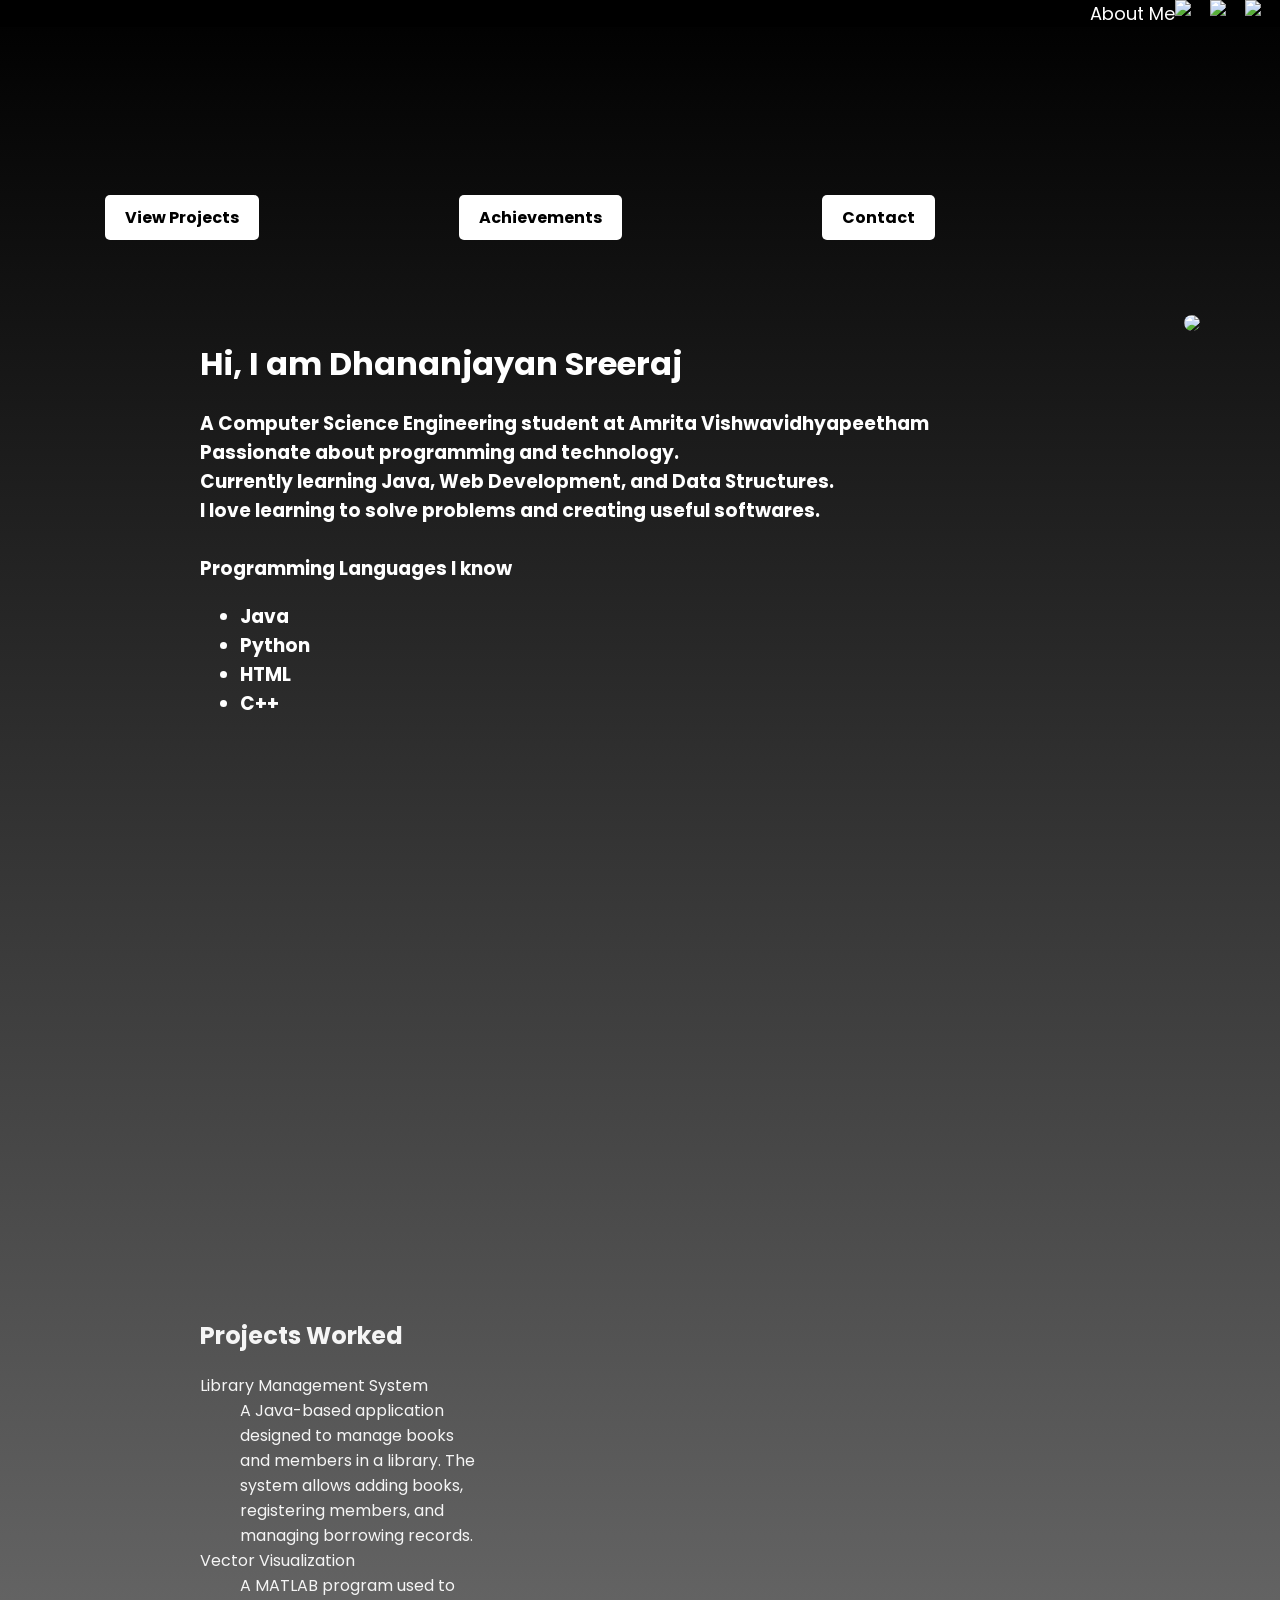
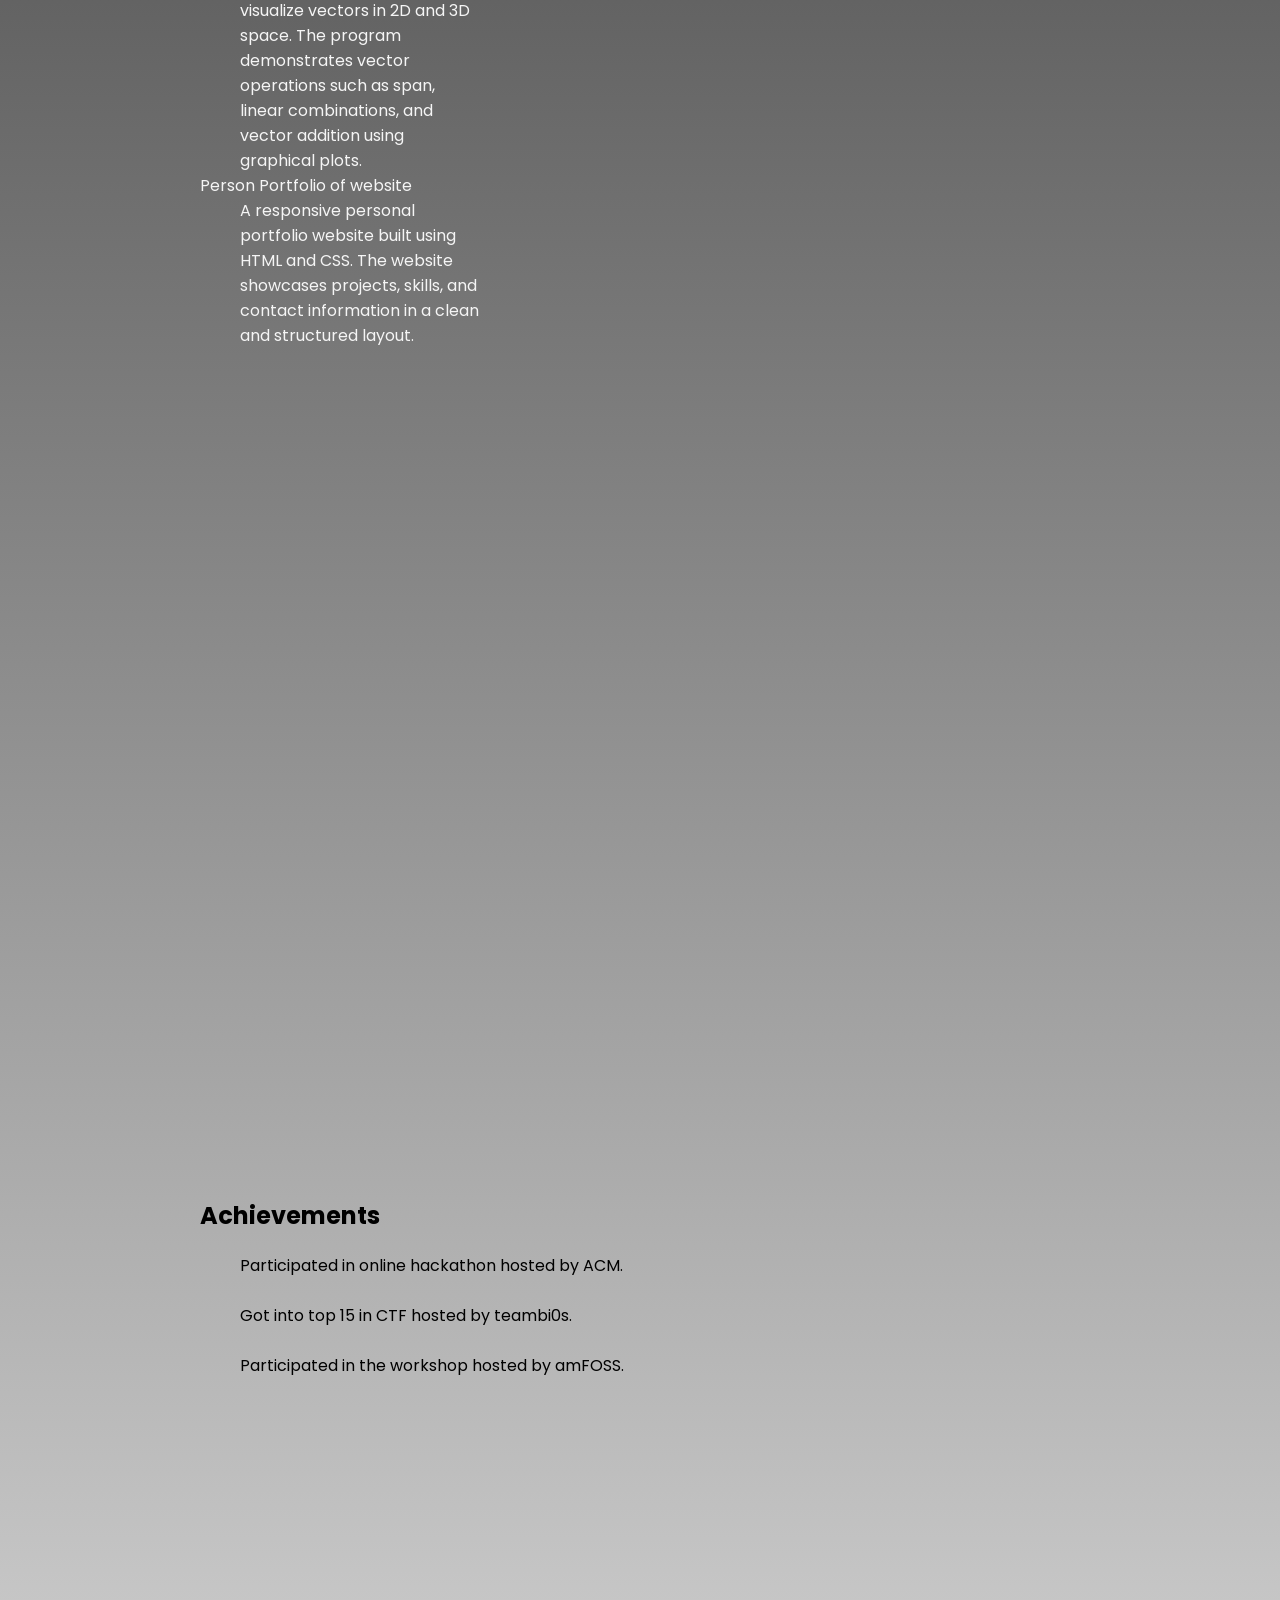
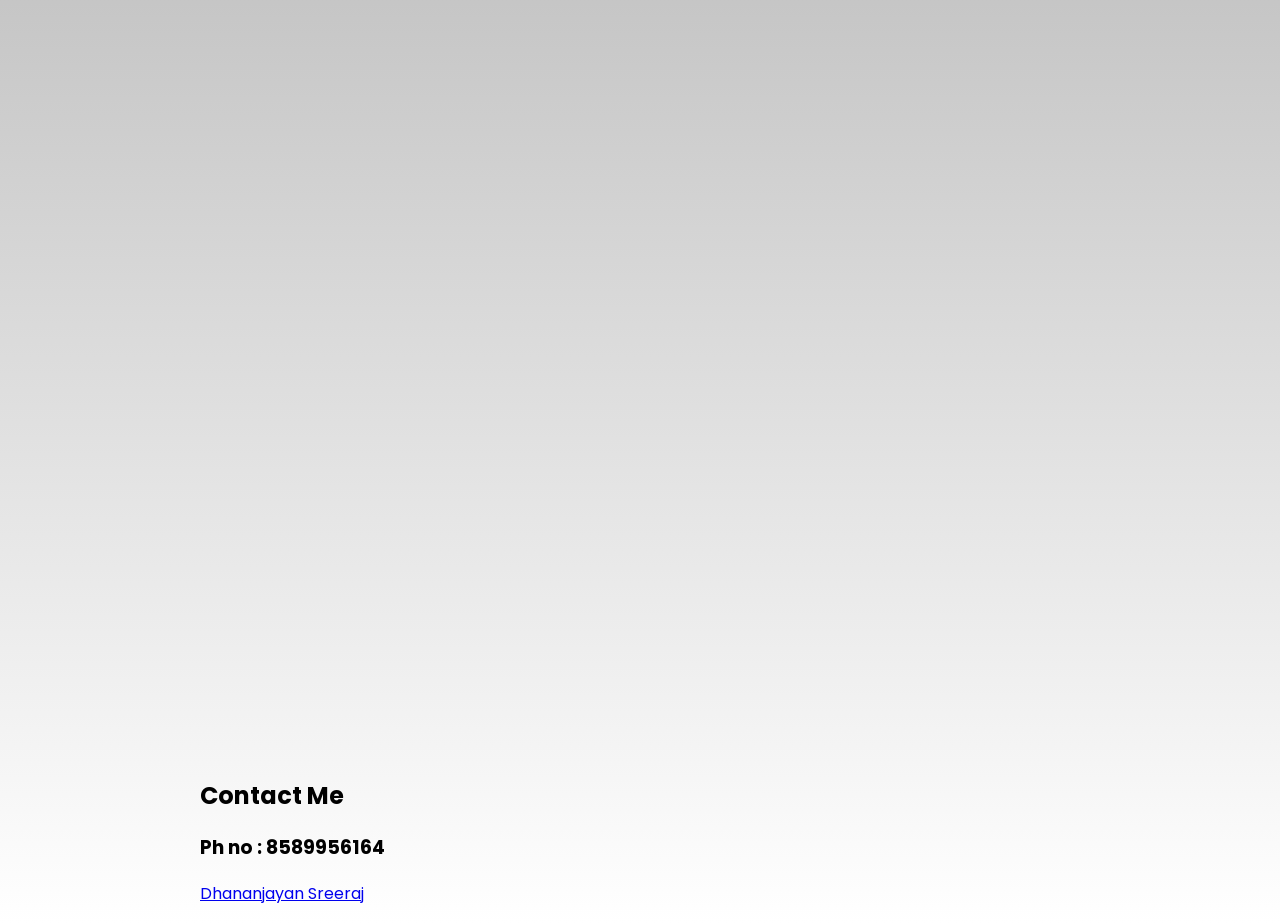
==== index.html @ d31df9fa "renamed to index.html" ====
<!DOCTYPE html>
<html lang="en">
	<head>
		<meta charset="UTF-8">
    	<meta name="viewport" content="width=device-width, initial-scale=1.0">
		<title> PORTFOLIO </title>
		<link rel="stylesheet" href="stylesheet.css">
		<link href="https://fonts.googleapis.com/css2?family=Poppins:wght@400;600&family=Open+Sans&display=swap" rel="stylesheet">
	</head>
	<body>
		<div class="topbar">
			<p style="margin-top: 0px;"> <a href> <a href="https://github.com/DhananjayanSreeraj41"><img src="/home/dhanan/Pictures/git.png" class="social"></a>
				<a href="https://www.instagram.com/"><img src="/home/dhanan/Pictures/insta.png" class="insta"></a>
				<a href="https://in.linkedin.com/"><img src="/home/dhanan/Pictures/link.png" class="linked"></a>
				<a href="https://github.com/DhananjayanSreeraj41/DhananjayanSreeraj41/blob/main/about.md" style="text-decoration: none; color: white; gap: 20px;"> About Me        </a>
			</p> 
			
		</div>
		<div class="button"> 
			<a href="#projects" id="btn1" id="projects">View Projects</a>			
			<a href="#achievements" id="btn1" id="projects">Achievements</a>
			<a href="#contact" id="btn1" id="projects">Contact</a>
		</div>
		<div class="me">
			<img src="/home/dhanan/Pictures/me.jpg">
		</div>
		<div class="Intro">
			<h1>Hi, I am Dhananjayan Sreeraj</h1>
			<h3> A Computer Science Engineering student at Amrita Vishwavidhyapeetham<br>Passionate about programming and technology.<br> Currently learning Java, Web Development, and Data Structures.<br>I love learning to solve problems and creating useful softwares. <br><br> Programming Languages I know <br><ul>
				<li>Java</li>
				<li>Python</li>
				<li>HTML</li>
				<li>C++</li>
			</h3>
		</div>
		<div id="projects">
			<h2> Projects Worked </h2>
			<dl style="list-style-type: disc;">
				<dt> Library Management System </dt>
					<dd>A Java-based application designed to manage books and members in a library. 
						The system allows adding books, registering members, and managing borrowing records.</dd>
				<dt> Vector Visualization </dt>
					<dd>A MATLAB program used to visualize vectors in 2D and 3D space. 
						The program demonstrates vector operations such as span, linear combinations,
						and vector addition using graphical plots.</dd>
				<dt> Person Portfolio of website </dt>
					<dd>A responsive personal portfolio website built using HTML and CSS.
						The website showcases projects, skills, and contact information
						in a clean and structured layout.</dd>
			</dl>
		</div>
		<div id="achievements">
			<h2> Achievements</h2>
			<ul style="list-style: none;">
				<li>Participated in online hackathon hosted by ACM.<br><br></li>
				<li> Got into top 15 in CTF hosted by teambi0s.<br><br></li>
				<li> Participated in the workshop hosted by amFOSS.</li>
			</ul>
		<div id="contact">
			<h2> Contact Me </h2>
			<h3> Ph no : 8589956164 </h3>
			<h3></h3><a href="mailto:dhananjayansreeraj@gmail.com">Dhananjayan Sreeraj</a></h3>
			<h3></h3>
		</div>

	</body>
</html>
---- stylesheet.css ----
html{
    scroll-behavior: smooth;
}
body{
    padding: 0px;
    margin: 0px;
    background-color: whitesmoke;
    background: linear-gradient(black, white);
}
.social{
    margin-right: 10px;
    float : right;
    width: 25px;
}
.insta{
    margin-right: 10px;    
    float : right;
    width: 25px;
}
.linked{
    margin-right: 10px;    
    float : right;
    width: 25px;
}
.topbar{
    color: white;
    font-family: 'Poppins', sans-serif;
    background: black;
    font-size: large;
    text-align: right;
    padding: 0px;
    margin: 0px;
}
.Intro{
    margin-top: 100px;
    margin-left: 200px;
    color: white;
    font-family: 'Poppins', sans-serif;
    width: fit-content;
    
}
#projects{
    margin-left: 200px;
    margin-top: 600px;
    margin-right: 800px;
    color: whitesmoke;
    font-family: 'Poppins', sans-serif;
    border: 100px black;
    width: fit-content;
    
}
.me{
    float: right;
    margin-right: 80px;
    margin-top: 70px;
}
.me img{
    border-radius: 50%;
    width: 350px;
}

#btn1{
    margin-top: 150px;
    font-family: 'Poppins', sans-serif;
    margin-left: 100px;
    padding: 10px 20px;
    margin-right: 100px;
    background-color: white;
    color: black;
    text-decoration: none;
    font-weight: bold;
    border-radius: 5px;   
}
.button{
    margin-top: 100px;
    margin: 5px;
    display: flex;

    

}
#contact{
    color: black;
    margin-top: 1000px;
}
#achievements{
    margin-left: 200px;
    margin-top: 850px;
    color: black;
    font-family: 'Poppins', sans-serif;
    border: 100px black;
     
}
@media only screen and (max-width: 1024px) {
  .Intro {
    margin-left: 80px;
    margin-top: 60px;
    width: 90%;
  }

  .me {
    margin-right: 40px;
    margin-top: 50px;
  }

  .me img {
    width: 280px;
  }

  #projects {
    margin-left: 80px;
    margin-right: 400px;
  }

  #btn1 {
    margin-left: 60px;
    margin-right: 60px;
  }
}
@media only screen and (max-width: 768px) {
  .top {
    text-align: center;
    word-spacing: normal;
    padding: 10px;
  }
  .Intro {
    margin-left: 20px;
    margin-top: 30px;
    margin-right: 20px;
    width: 90%;
  }

  .me {
    float: none;         
    display: block;
    margin: 20px auto;    
    text-align: center;
  }

  .me img {
    width: 220px;
  }

  #projects {
    margin-left: 20px;
    margin-right: 20px;
    margin-top: 300px;    
    border: none;
    width: 90%;
  }

  #btn1 {
    margin-left: 20px;
    margin-right: 20px;
    padding: 10px 16px;
    font-size: 14px;
  }

  .button {
    display: flex;
    flex-direction: column;
    align-items: center;
    gap: 10px;
  }
}
@media only screen and (max-width: 480px) {
  .top {
    font-size: 13px;
    padding: 8px;
  }

  .Intro h1 {
    font-size: 22px;
  }

  .Intro h3 {
    font-size: 14px;
  }

  .Intro {
    margin-left: 10px;
    margin-right: 10px;
  }

  .me img {
    width: 160px;
  }

  #projects {
    margin-top: 250px;
    margin-left: 10px;
    margin-right: 10px;
  }

  #projects h2 {
    font-size: 18px;
  }

  #btn1 {
    width: 90%;
    margin: 8px auto;
    display: block;
    text-align: center;
    font-size: 13px;
  }
}
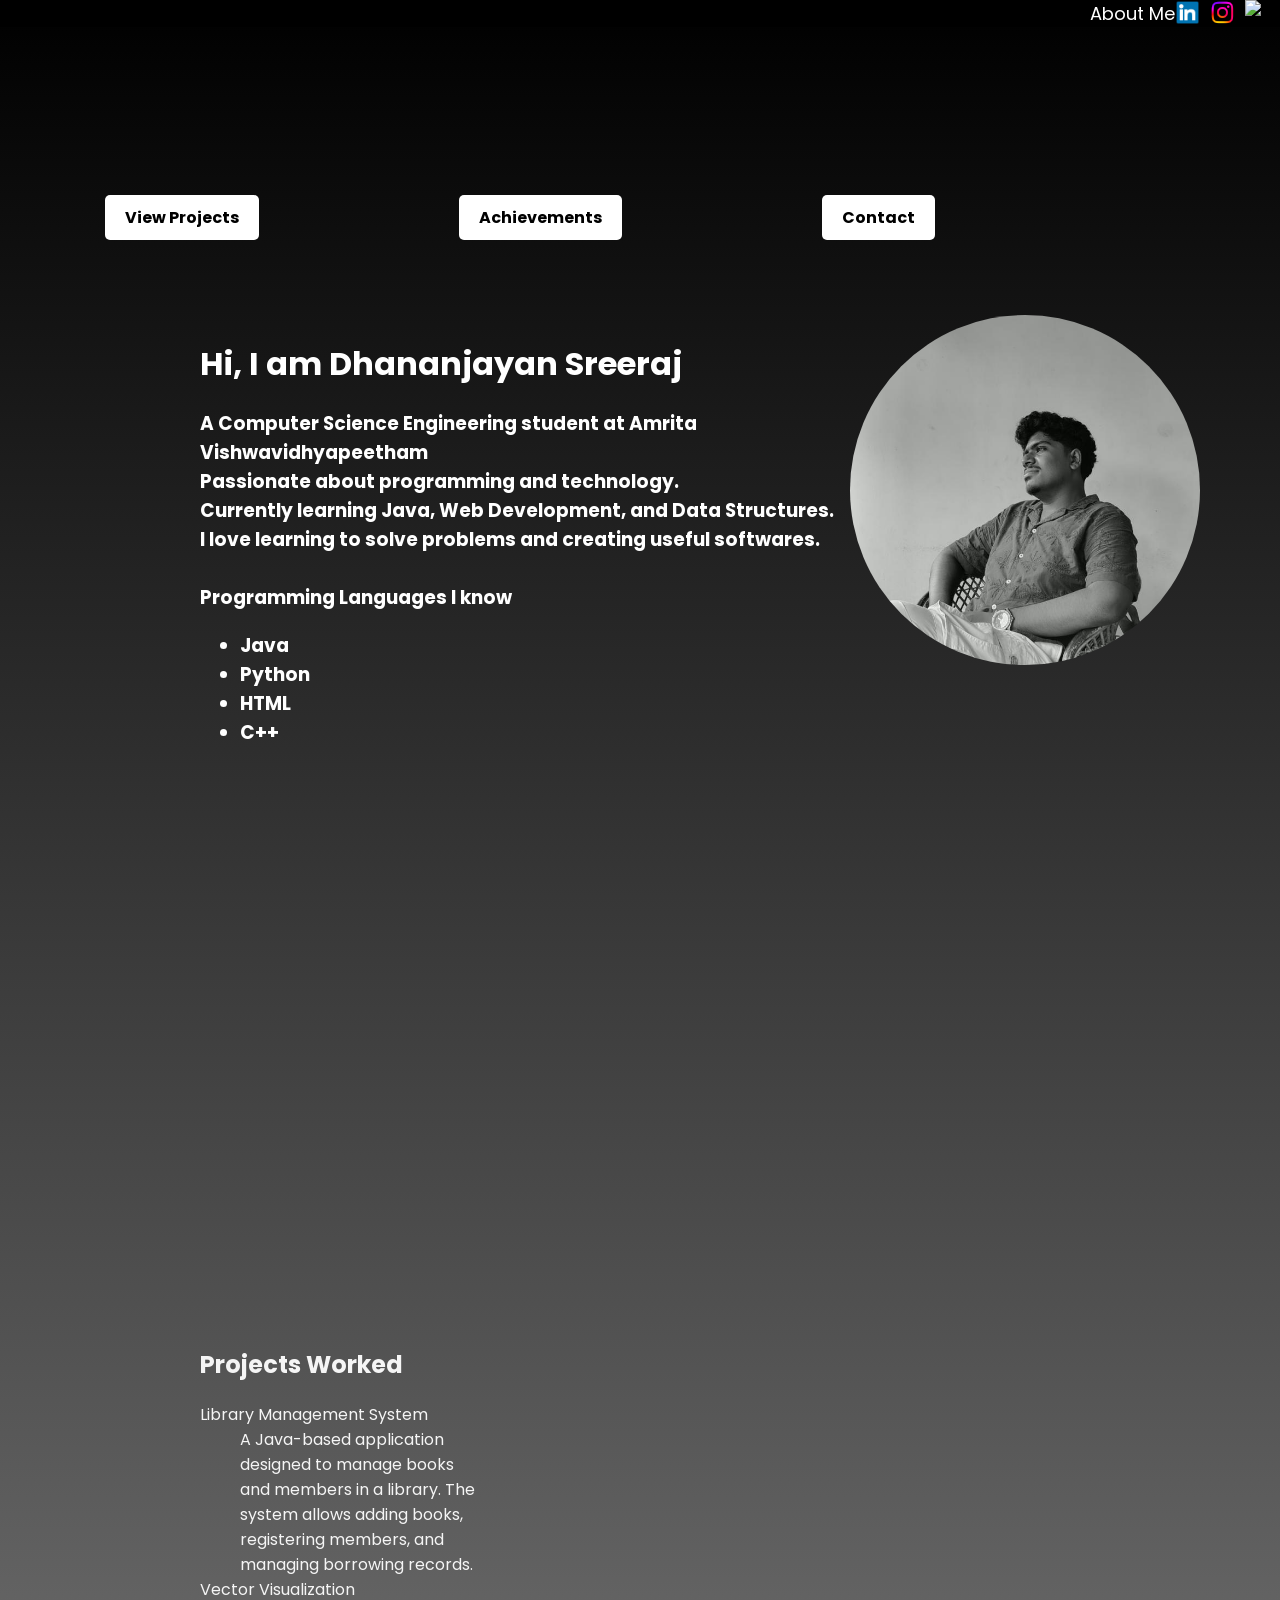
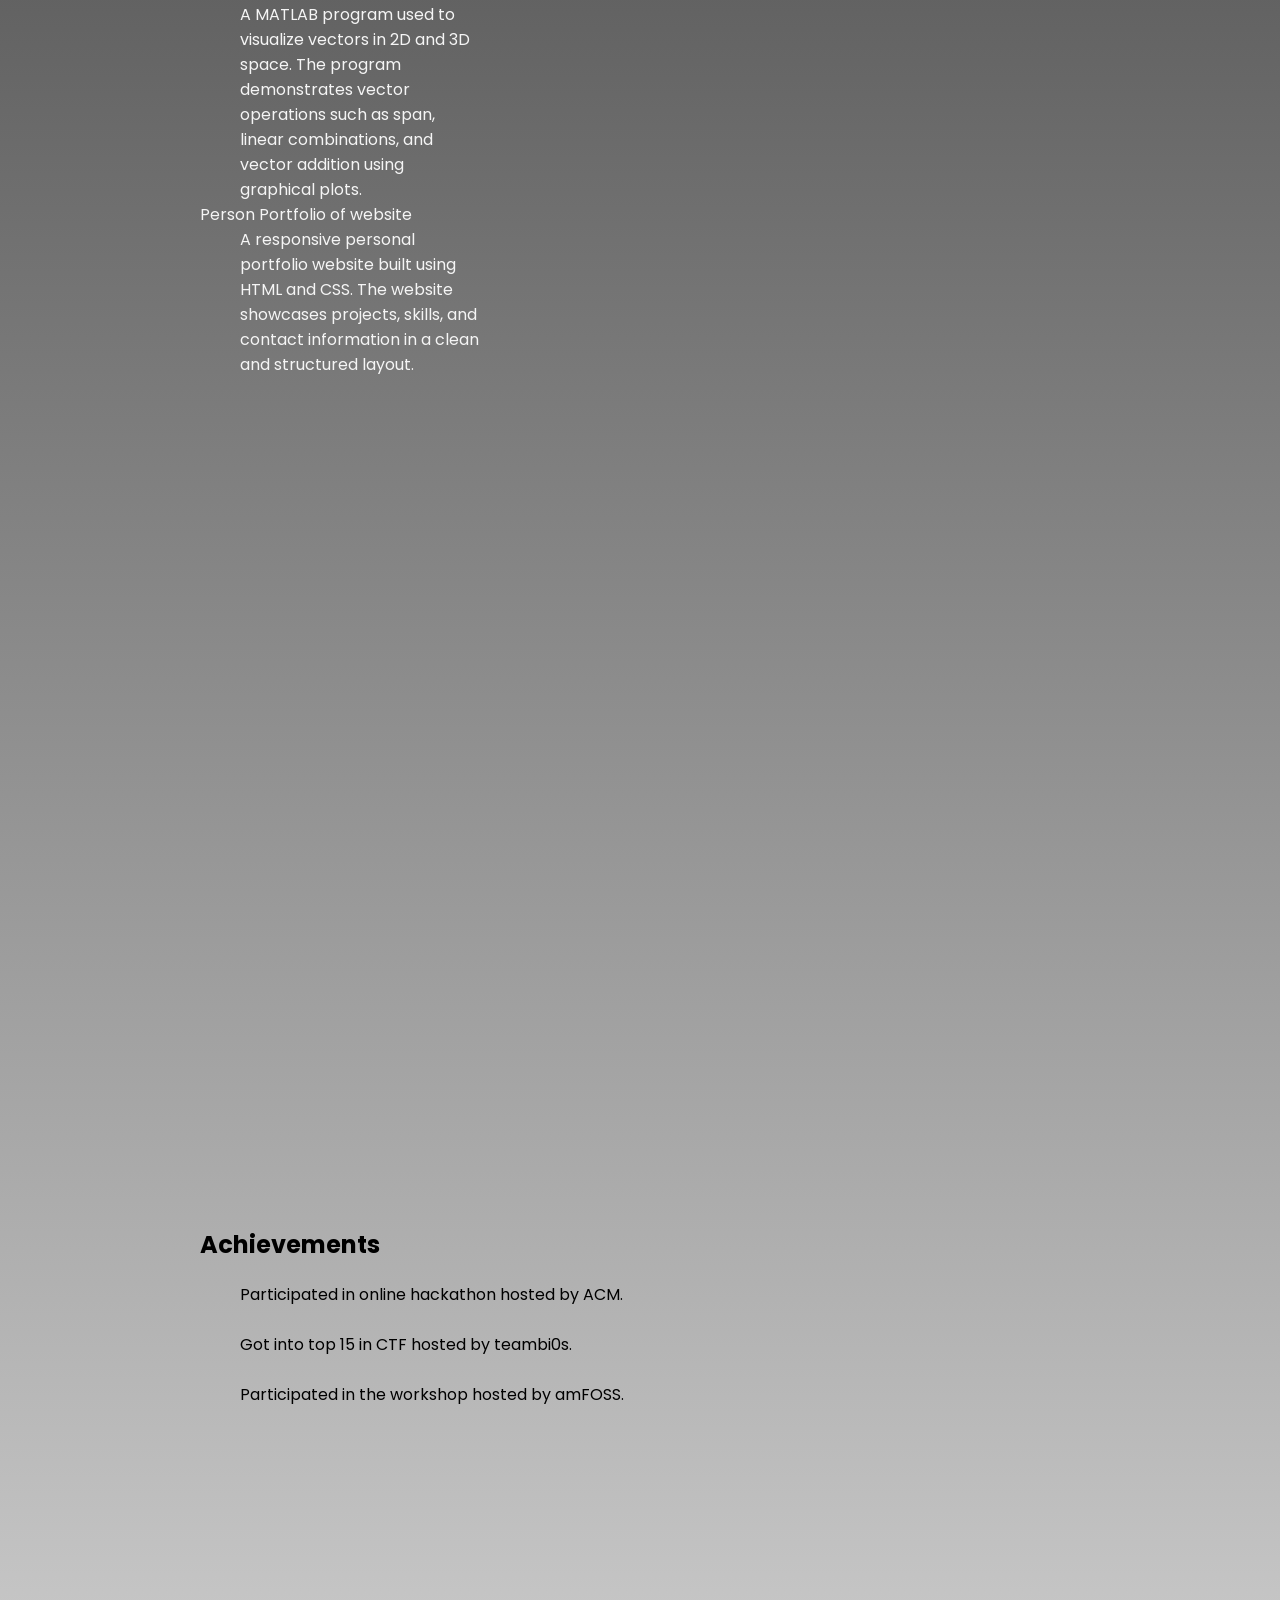
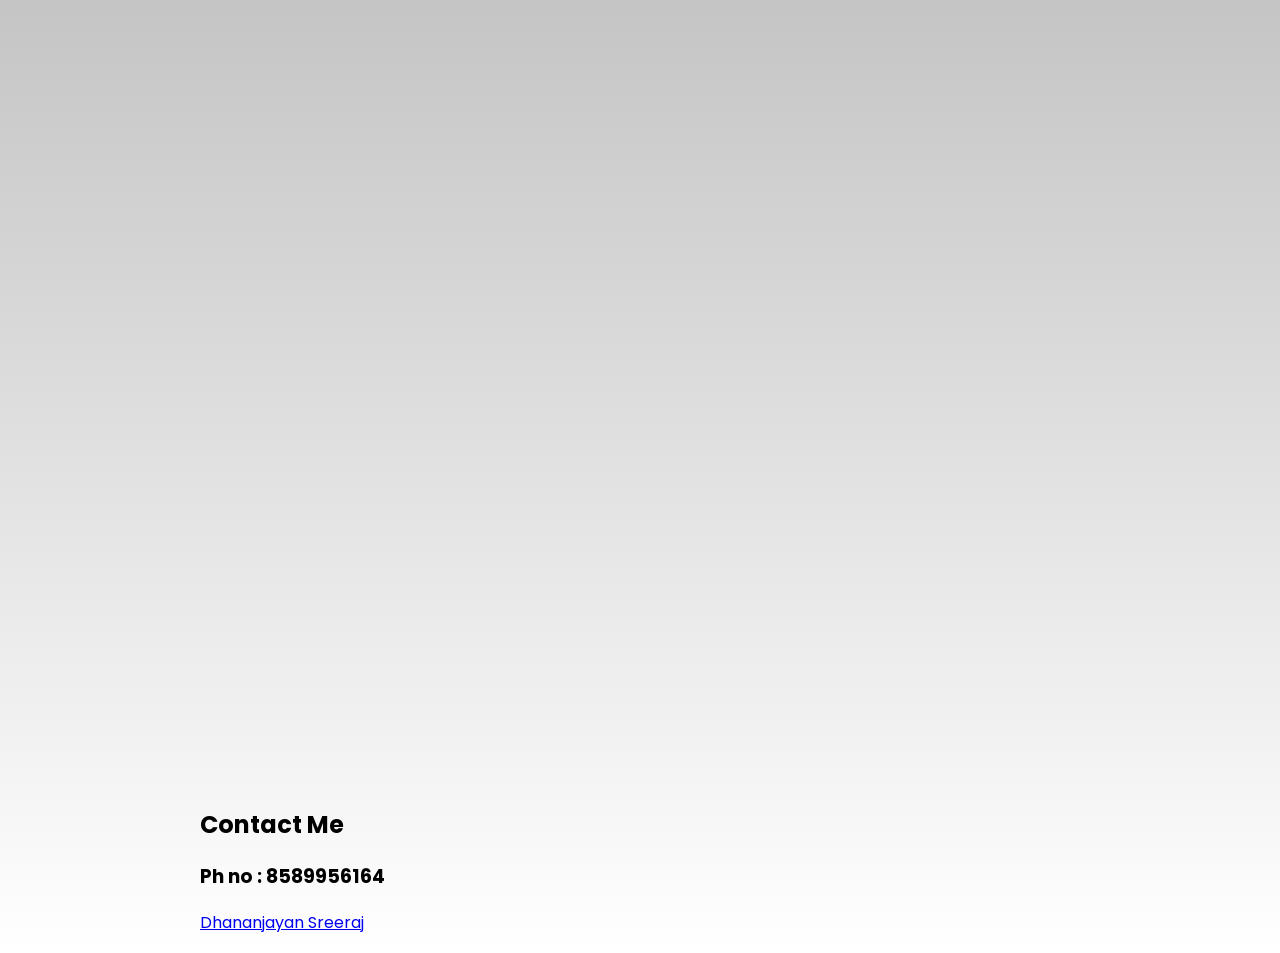
==== commit 28aa0718: "rerenamed to index.html" ====
--- a/index.html
+++ b/index.html
@@ -10,8 +10,8 @@
 	<body>
 		<div class="topbar">
 			<p style="margin-top: 0px;"> <a href> <a href="https://github.com/DhananjayanSreeraj41"><img src="/home/dhanan/Pictures/git.png" class="social"></a>
-				<a href="https://www.instagram.com/"><img src="/home/dhanan/Pictures/insta.png" class="insta"></a>
-				<a href="https://in.linkedin.com/"><img src="/home/dhanan/Pictures/link.png" class="linked"></a>
+				<a href="https://www.instagram.com/"><img src="insta.png" class="insta"></a>
+				<a href="https://in.linkedin.com/"><img src="link.png" class="linked"></a>
 				<a href="https://github.com/DhananjayanSreeraj41/DhananjayanSreeraj41/blob/main/about.md" style="text-decoration: none; color: white; gap: 20px;"> About Me        </a>
 			</p> 
 			
@@ -22,7 +22,7 @@
 			<a href="#contact" id="btn1" id="projects">Contact</a>
 		</div>
 		<div class="me">
-			<img src="/home/dhanan/Pictures/me.jpg">
+			<img src="me.jpg">
 		</div>
 		<div class="Intro">
 			<h1>Hi, I am Dhananjayan Sreeraj</h1>
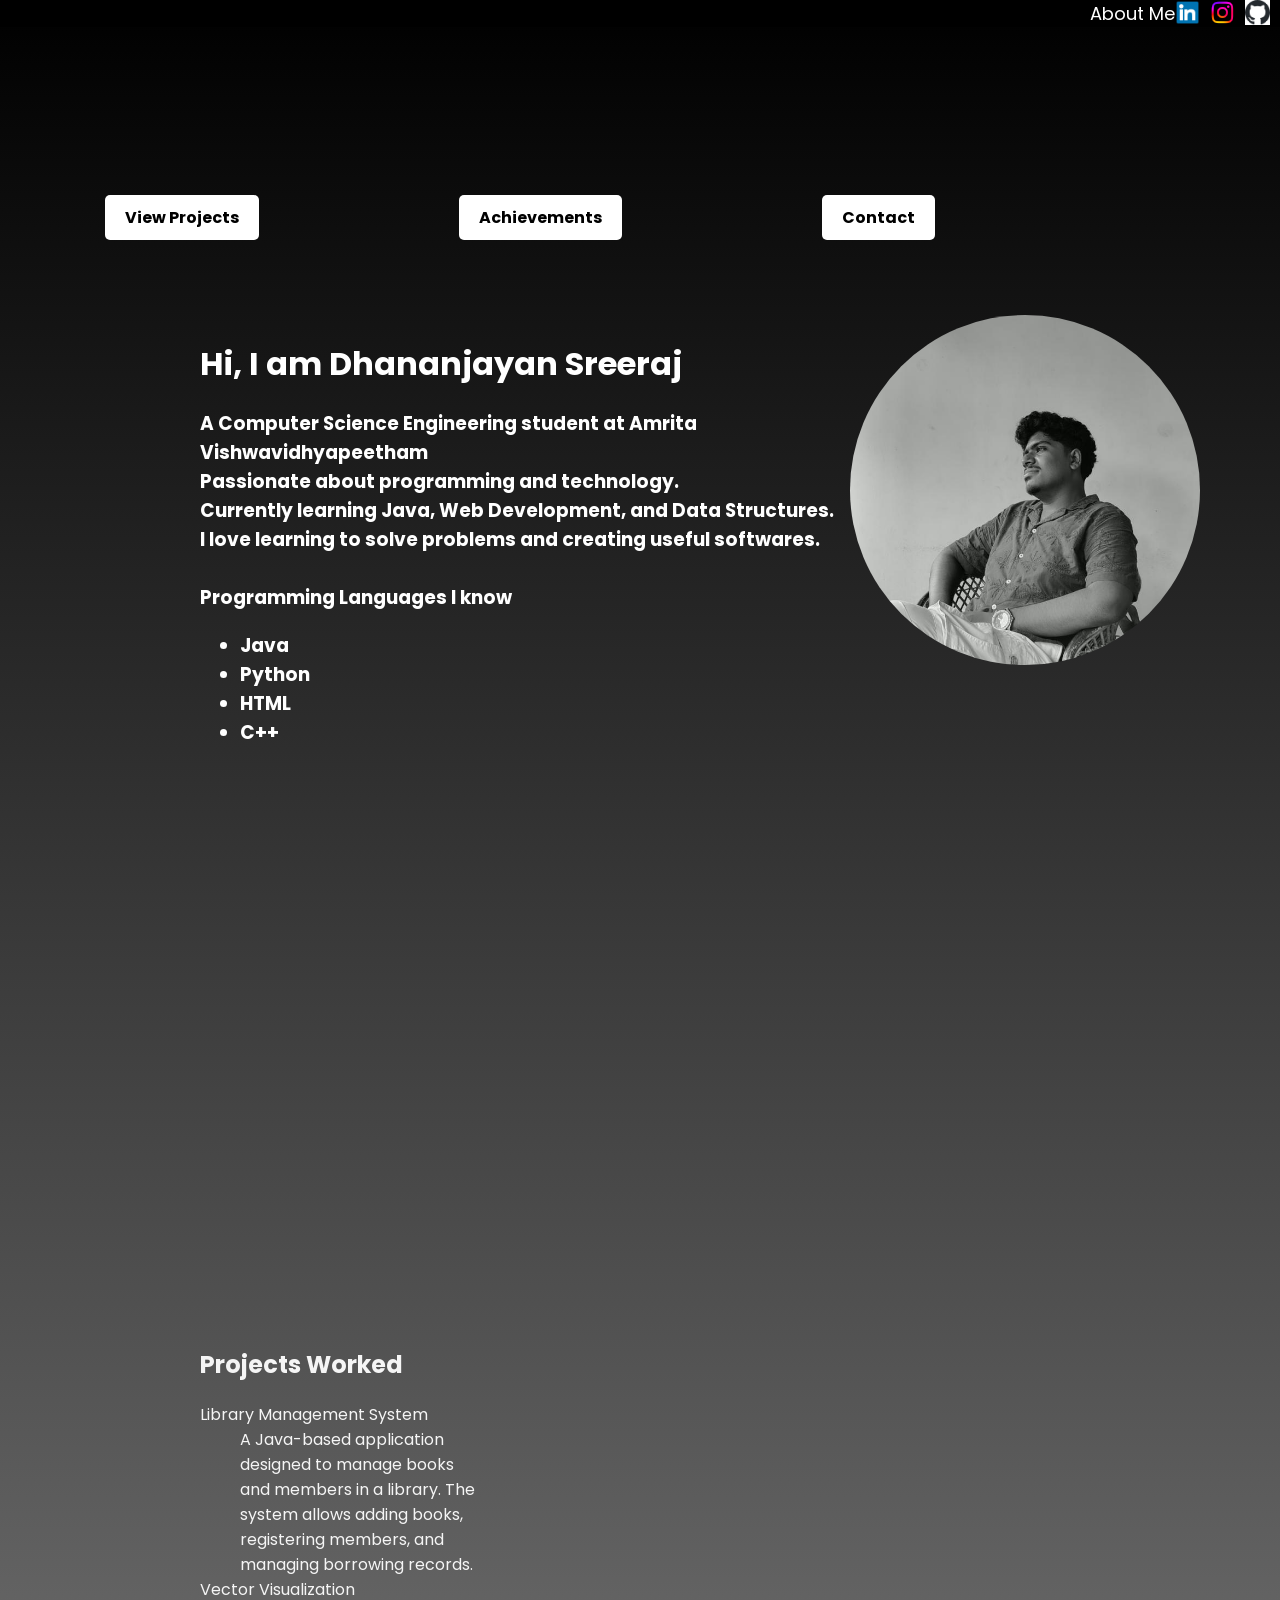
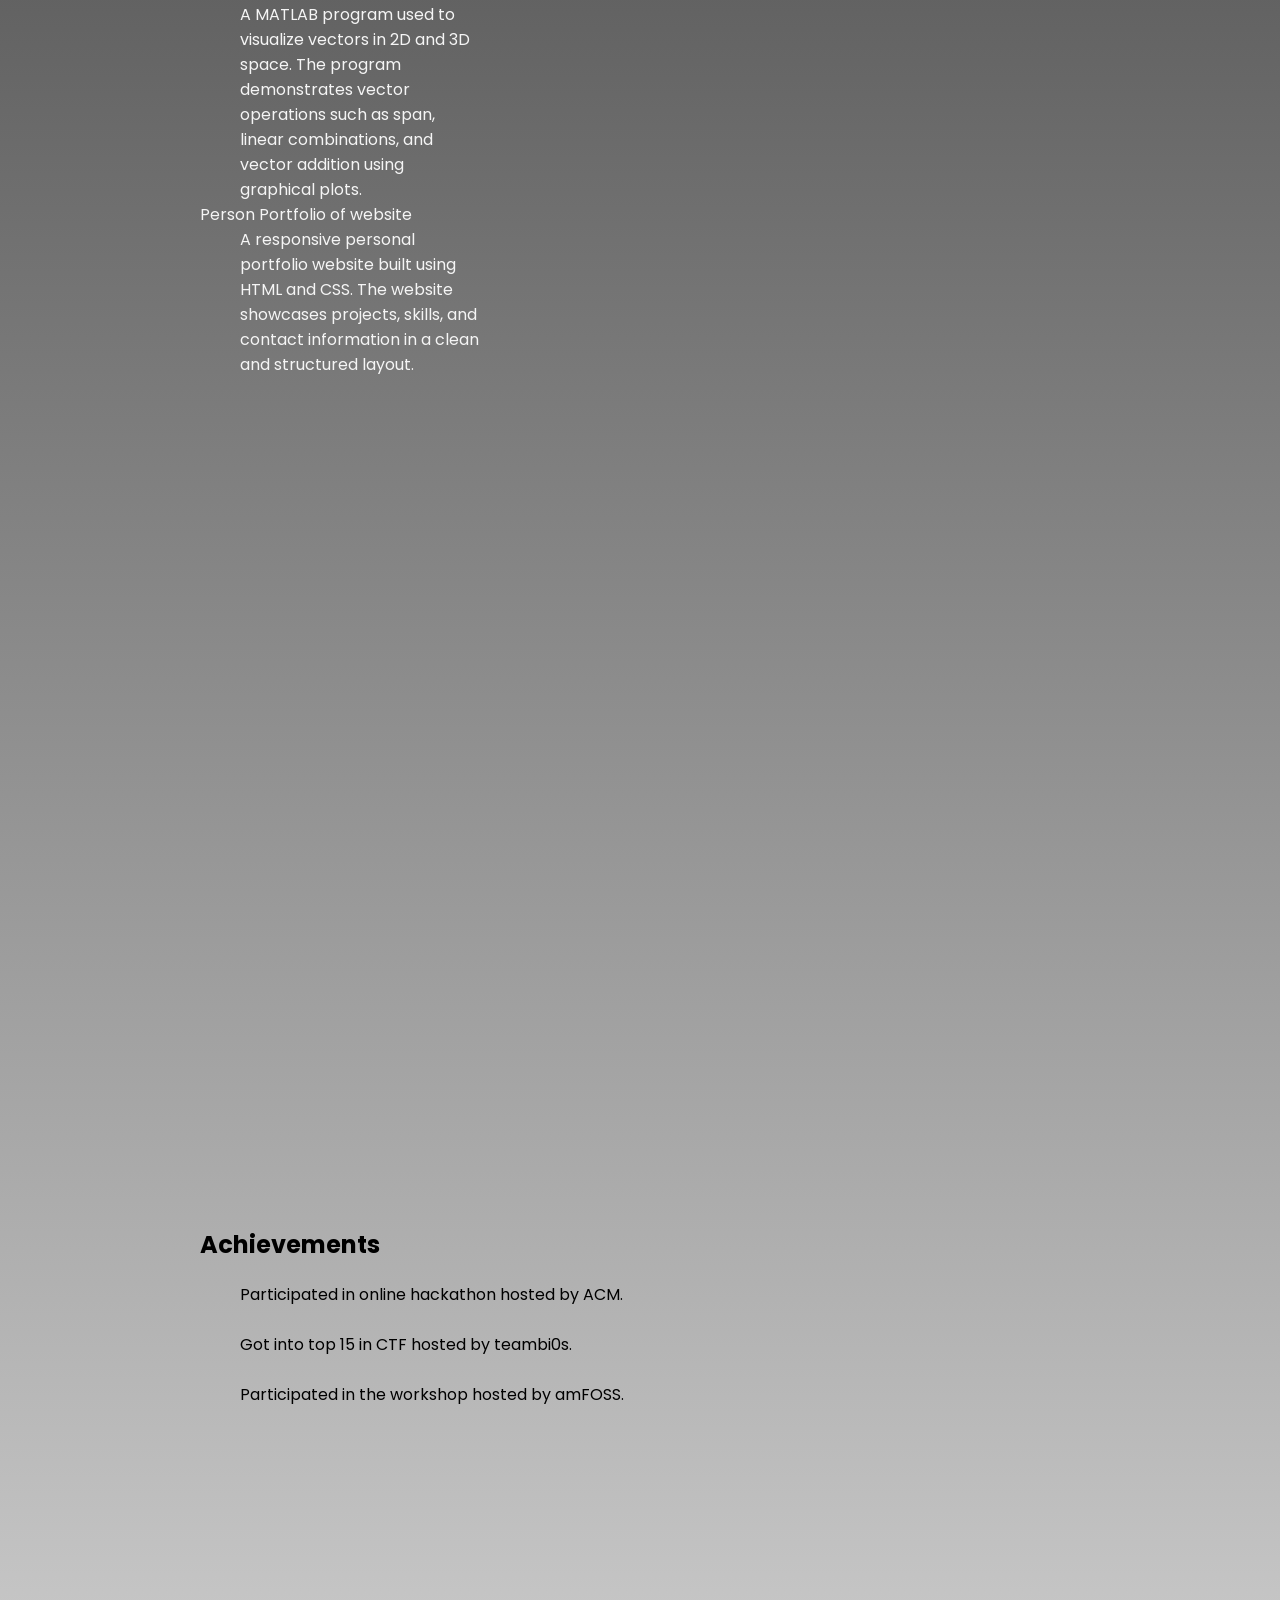
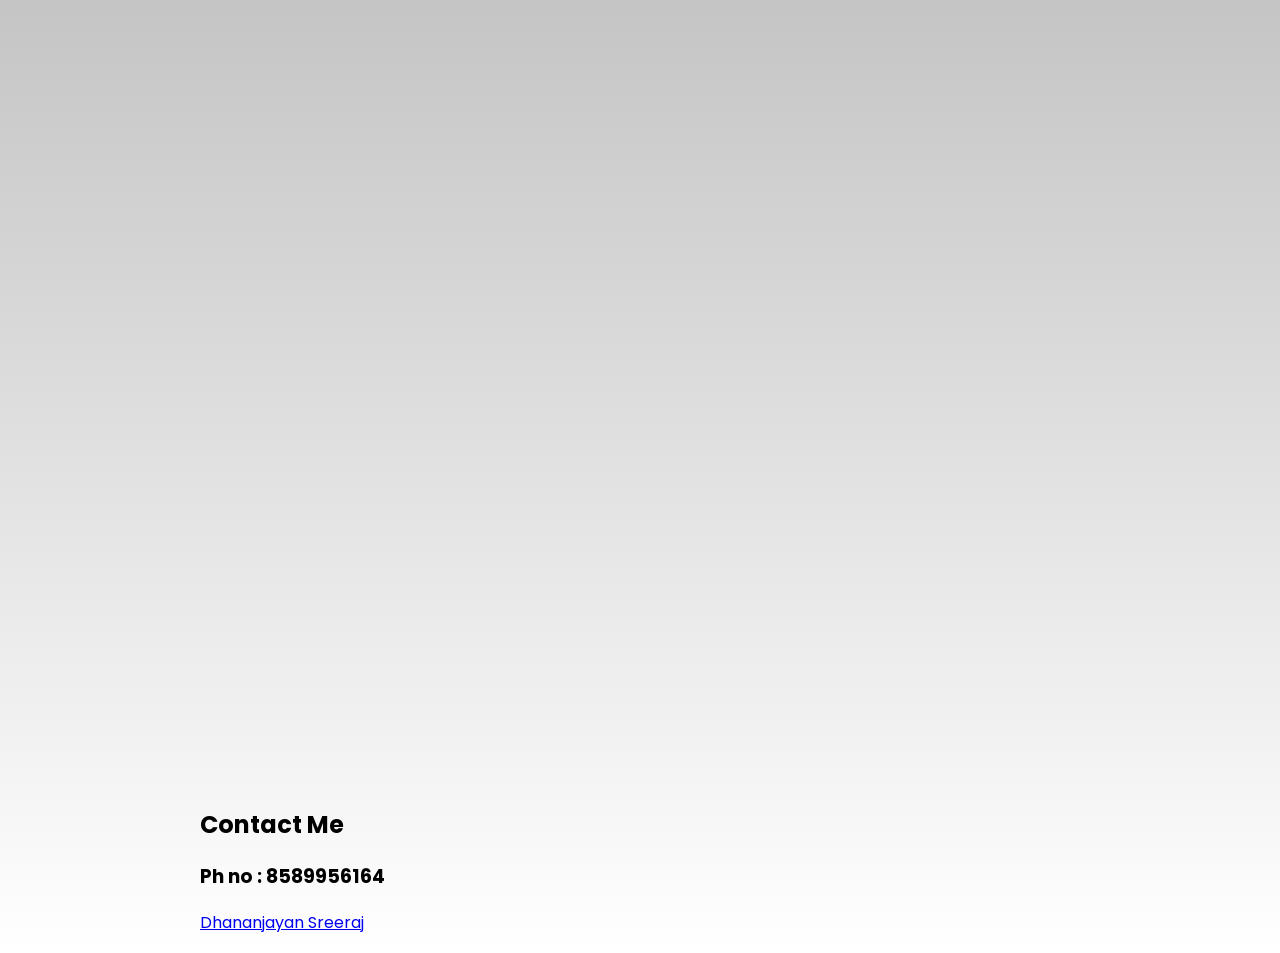
==== commit da2e7b80: "rerenamed to index.html" ====
--- a/index.html
+++ b/index.html
@@ -9,7 +9,7 @@
 	</head>
 	<body>
 		<div class="topbar">
-			<p style="margin-top: 0px;"> <a href> <a href="https://github.com/DhananjayanSreeraj41"><img src="/home/dhanan/Pictures/git.png" class="social"></a>
+			<p style="margin-top: 0px;"> <a href> <a href="https://github.com/DhananjayanSreeraj41"><img src="git.png" class="social"></a>
 				<a href="https://www.instagram.com/"><img src="insta.png" class="insta"></a>
 				<a href="https://in.linkedin.com/"><img src="link.png" class="linked"></a>
 				<a href="https://github.com/DhananjayanSreeraj41/DhananjayanSreeraj41/blob/main/about.md" style="text-decoration: none; color: white; gap: 20px;"> About Me        </a>
